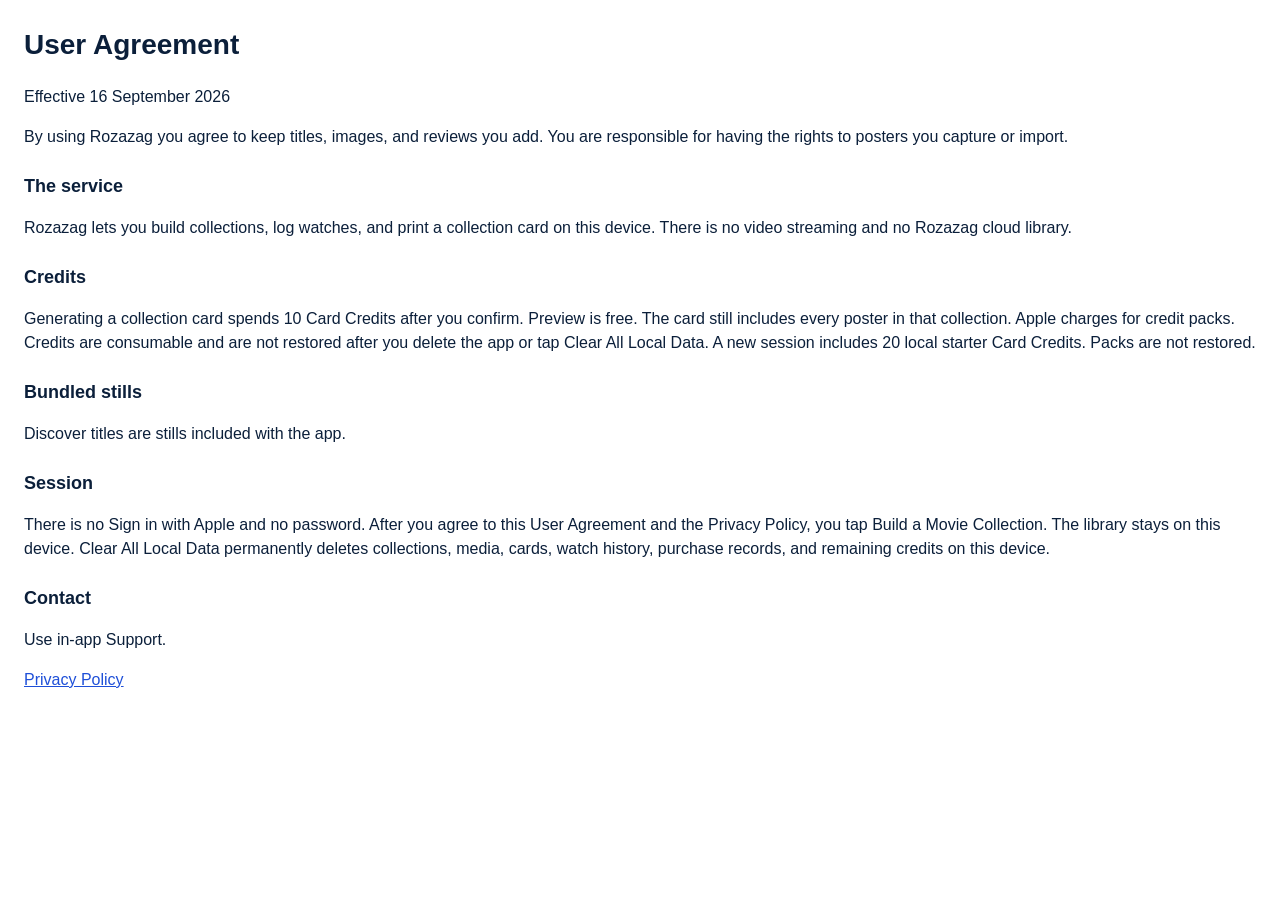
==== user-agreement.html @ 8248b49f "Publish Rozazag English legal pages." ====
<!DOCTYPE html>
<html lang="en">
<head>
<meta charset="utf-8" />
<meta name="viewport" content="width=device-width, initial-scale=1" />
<title>User Agreement</title>
<link rel="stylesheet" href="legal.css" />
</head>
<body>
<h1>User Agreement</h1>
<p>Effective 16 September 2026</p>
<p>By using Rozazag you agree to keep titles, images, and reviews you add. You are responsible for having the rights to posters you capture or import.</p>
<h2>The service</h2>
<p>Rozazag lets you build collections, log watches, and print a collection card on this device. There is no video streaming and no Rozazag cloud library.</p>
<h2>Credits</h2>
<p>Generating a collection card spends 10 Card Credits after you confirm. Preview is free. The card still includes every poster in that collection. Apple charges for credit packs. Credits are consumable and are not restored after you delete the app or tap Clear All Local Data. A new session includes 20 local starter Card Credits. Packs are not restored.</p>
<h2>Bundled stills</h2>
<p>Discover titles are stills included with the app.</p>
<h2>Session</h2>
<p>There is no Sign in with Apple and no password. After you agree to this User Agreement and the Privacy Policy, you tap Build a Movie Collection. The library stays on this device. Clear All Local Data permanently deletes collections, media, cards, watch history, purchase records, and remaining credits on this device.</p>
<h2>Contact</h2>
<p>Use in-app Support.</p>
<p><a href="privacy-policy.html">Privacy Policy</a></p>
</body>
</html>
---- legal.css ----
body { font-family: -apple-system, BlinkMacSystemFont, "Segoe UI", sans-serif; margin: 24px; color: #0B1F3A; line-height: 1.5; }
h1 { font-size: 28px; }
h2 { font-size: 18px; margin-top: 24px; }
a { color: #1E4FD8; }
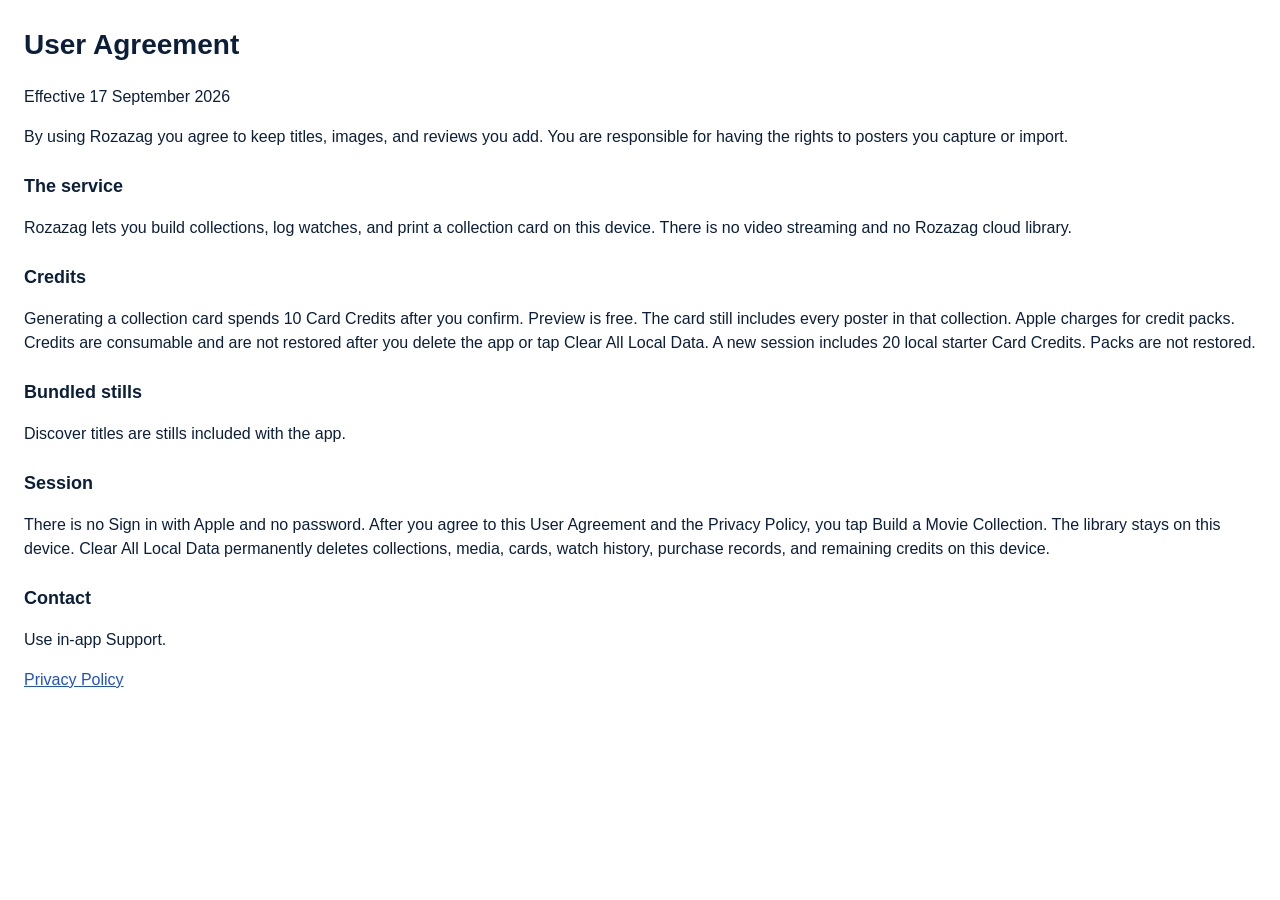
==== commit dbe80d27: "Update effective date on English legal pages. Co-authored-by: Cursor <cursoragent@cursor.com>" ====
--- a/user-agreement.html
+++ b/user-agreement.html
@@ -8,7 +8,7 @@
 </head>
 <body>
 <h1>User Agreement</h1>
-<p>Effective 16 September 2026</p>
+<p>Effective 17 September 2026</p>
 <p>By using Rozazag you agree to keep titles, images, and reviews you add. You are responsible for having the rights to posters you capture or import.</p>
 <h2>The service</h2>
 <p>Rozazag lets you build collections, log watches, and print a collection card on this device. There is no video streaming and no Rozazag cloud library.</p>
